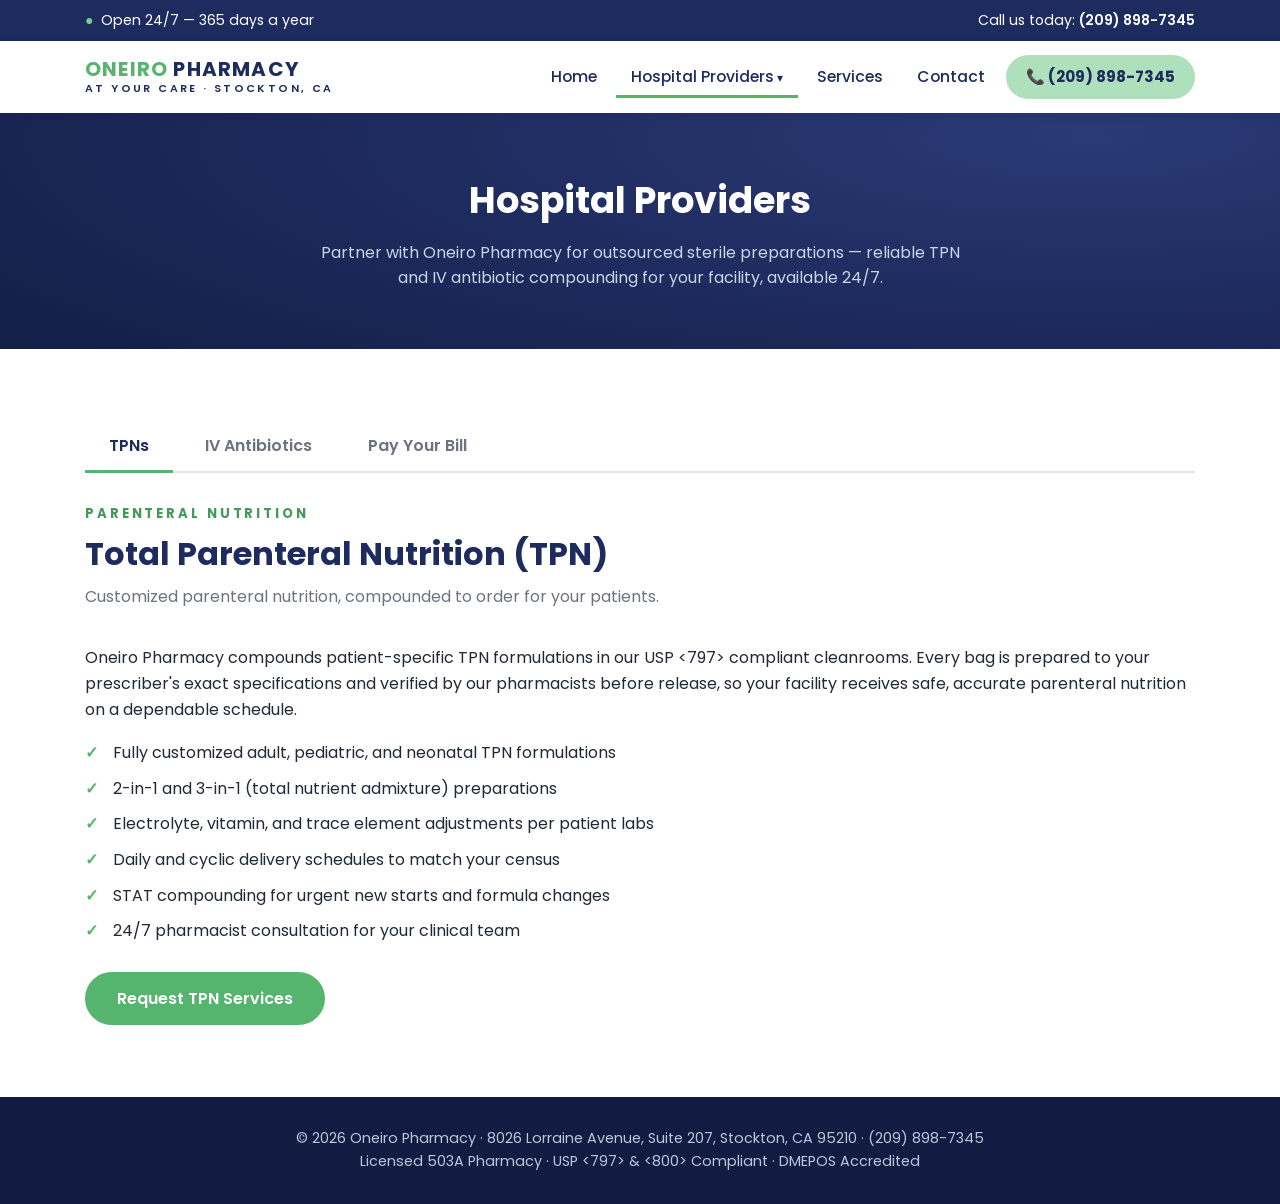
==== hospital-providers.html @ 0f1f922b "Match reference blue/green palette, add Pay Your Bill tab Co-Authored-By: Claude Fable 5 <noreply@an" ====
<!DOCTYPE html>
<html lang="en">
<head>
  <meta charset="UTF-8">
  <meta name="viewport" content="width=device-width, initial-scale=1.0">
  <title>Hospital Providers | Oneiro Pharmacy</title>
  <link rel="preconnect" href="https://fonts.googleapis.com">
  <link rel="preconnect" href="https://fonts.gstatic.com" crossorigin>
  <link href="https://fonts.googleapis.com/css2?family=Poppins:wght@400;500;600;700&display=swap" rel="stylesheet">
  <link rel="stylesheet" href="style.css">
</head>
<body>

  <div class="topbar">
    <div class="inner">
      <div><span class="dot">●</span>Open 24/7 — 365 days a year</div>
      <div>Call us today: <strong>(209) 898-7345</strong></div>
    </div>
  </div>

  <header>
    <div class="nav-wrap">
      <a class="logo" href="index.html">
        <span class="logo-name">ONEIRO <b>PHARMACY</b></span>
        <span class="logo-sub">At Your Care &middot; Stockton, CA</span>
      </a>
      <nav>
        <ul>
          <li><a href="index.html">Home</a></li>
          <li class="dropdown">
            <a href="hospital-providers.html" class="active">Hospital Providers</a>
            <div class="dropdown-menu">
              <a href="hospital-providers.html?tab=tpn">TPNs</a>
              <a href="hospital-providers.html?tab=iv-antibiotics">IV Antibiotics</a>
              <a href="hospital-providers.html?tab=pay">Pay Your Bill</a>
            </div>
          </li>
          <li><a href="index.html#services">Services</a></li>
          <li><a href="index.html#contact">Contact</a></li>
        </ul>
        <a class="phone-pill" href="tel:+12098987345">&#128222; (209) 898-7345</a>
      </nav>
    </div>
  </header>

  <div class="page-title">
    <h1>Hospital Providers</h1>
    <p>Partner with Oneiro Pharmacy for outsourced sterile preparations — reliable TPN and IV antibiotic compounding for your facility, available 24/7.</p>
  </div>

  <section>
    <div class="tabs" role="tablist">
      <button class="tab-btn active" id="tab-tpn" data-tab="tpn" role="tab">TPNs</button>
      <button class="tab-btn" id="tab-iv-antibiotics" data-tab="iv-antibiotics" role="tab">IV Antibiotics</button>
      <button class="tab-btn" id="tab-pay" data-tab="pay" role="tab">Pay Your Bill</button>
    </div>

    <div class="tab-panel active" id="panel-tpn" role="tabpanel">
      <p class="eyebrow">Parenteral Nutrition</p>
      <h2>Total Parenteral Nutrition (TPN)</h2>
      <p class="section-sub">Customized parenteral nutrition, compounded to order for your patients.</p>
      <p>Oneiro Pharmacy compounds patient-specific TPN formulations in our USP &lt;797&gt; compliant cleanrooms. Every bag is prepared to your prescriber's exact specifications and verified by our pharmacists before release, so your facility receives safe, accurate parenteral nutrition on a dependable schedule.</p>
      <ul>
        <li>Fully customized adult, pediatric, and neonatal TPN formulations</li>
        <li>2-in-1 and 3-in-1 (total nutrient admixture) preparations</li>
        <li>Electrolyte, vitamin, and trace element adjustments per patient labs</li>
        <li>Daily and cyclic delivery schedules to match your census</li>
        <li>STAT compounding for urgent new starts and formula changes</li>
        <li>24/7 pharmacist consultation for your clinical team</li>
      </ul>
      <a class="btn" href="index.html#contact">Request TPN Services</a>
    </div>

    <div class="tab-panel" id="panel-iv-antibiotics" role="tabpanel">
      <p class="eyebrow">Antimicrobial Therapy</p>
      <h2>IV Antibiotics</h2>
      <p class="section-sub">Ready-to-administer intravenous antibiotic therapy for your facility.</p>
      <p>Our sterile compounding team prepares intravenous antibiotic doses for hospitals, surgical centers, and acute care facilities. Preparations are compounded in compliant cleanrooms with strict beyond-use dating, labeling, and quality controls — reducing the burden on your in-house pharmacy while maintaining continuity of therapy.</p>
      <ul>
        <li>Broad range of IV antibiotic and antimicrobial preparations</li>
        <li>Patient-specific and batch-prepared doses (IV bags, syringes, elastomeric pumps)</li>
        <li>Extended-infusion and continuous-infusion preparations</li>
        <li>Strict USP &lt;797&gt; sterility, labeling, and beyond-use dating standards</li>
        <li>STAT turnaround for urgent starts and dose changes</li>
        <li>Reliable scheduled deliveries, 365 days a year</li>
      </ul>
      <a class="btn" href="index.html#contact">Request IV Antibiotic Services</a>
    </div>

    <div class="tab-panel" id="panel-pay" role="tabpanel">
      <p class="eyebrow">Billing</p>
      <h2>Pay Your Bill</h2>
      <p class="section-sub">Settle your facility's invoice online — quick and secure.</p>
      <div class="pay-grid">
        <form class="pay-form" id="pay-form">
          <label>
            Facility Name
            <input type="text" name="facility" placeholder="e.g., St. Joseph's Medical Center" required>
          </label>
          <label>
            Invoice Number
            <input type="text" name="invoice" placeholder="e.g., INV-2026-01234" required>
          </label>
          <label>
            Billing Email
            <input type="email" name="email" placeholder="ap@yourfacility.com" required>
          </label>
          <label>
            Amount (USD)
            <input type="number" name="amount" min="1" step="0.01" placeholder="0.00" required>
          </label>
          <button type="submit" class="btn pay-btn">Proceed to Secure Payment</button>
          <p class="pay-note">&#128274; Payments are processed on a secure, encrypted checkout page.</p>
        </form>
        <div class="card pay-aside">
          <h3>Other Ways to Pay</h3>
          <p><strong>By phone:</strong> Call us at (209) 898-7345 — our billing team can take payment over the phone, 24/7.</p>
          <p><strong>By mail:</strong> Send checks to Oneiro Pharmacy, 8026 Lorraine Avenue, Suite 207, Stockton, CA 95210.</p>
          <p><strong>Questions about an invoice?</strong> Email info@oneiromanagementgroup.com and we'll get back to you promptly.</p>
        </div>
      </div>
      <div class="pay-success" id="pay-success" hidden>
        <h3>&#9989; Payment request received</h3>
        <p id="pay-success-msg"></p>
        <p class="pay-note">This demo site is not yet connected to a payment processor. Once a Stripe or Square account is linked, this button will take you straight to their secure checkout.</p>
      </div>
    </div>
  </section>

  <footer>
    <p>&copy; 2026 Oneiro Pharmacy &middot; 8026 Lorraine Avenue, Suite 207, Stockton, CA 95210 &middot; (209) 898-7345</p>
    <p>Licensed 503A Pharmacy &middot; USP &lt;797&gt; &amp; &lt;800&gt; Compliant &middot; DMEPOS Accredited</p>
  </footer>

  <script>
    const buttons = document.querySelectorAll(".tab-btn");
    const panels = document.querySelectorAll(".tab-panel");

    function showTab(name) {
      buttons.forEach(b => b.classList.toggle("active", b.dataset.tab === name));
      panels.forEach(p => p.classList.toggle("active", p.id === "panel-" + name));
    }

    buttons.forEach(btn => btn.addEventListener("click", () => showTab(btn.dataset.tab)));

    // Open the tab requested via the nav dropdown (?tab=tpn / ?tab=iv-antibiotics / ?tab=pay)
    const requested = new URLSearchParams(location.search).get("tab");
    if (requested && document.getElementById("panel-" + requested)) showTab(requested);

    // Bill pay form — shows confirmation until a payment processor is connected
    const payForm = document.getElementById("pay-form");
    payForm.addEventListener("submit", e => {
      e.preventDefault();
      const data = new FormData(payForm);
      const amount = parseFloat(data.get("amount")).toLocaleString("en-US", { style: "currency", currency: "USD" });
      document.getElementById("pay-success-msg").textContent =
        `Thank you! We received a payment request of ${amount} for invoice ${data.get("invoice")} from ${data.get("facility")}. A confirmation will be sent to ${data.get("email")}.`;
      payForm.hidden = true;
      document.querySelector(".pay-aside").hidden = true;
      document.getElementById("pay-success").hidden = false;
    });
  </script>

</body>
</html>
---- style.css ----
/* Oneiro Pharmacy — simple site styles */
* {
  margin: 0;
  padding: 0;
  box-sizing: border-box;
}

:root {
  --navy: #1e2b5e;
  --navy-deep: #121c42;
  --green: #55b46d;
  --green-dark: #449a59;
  --green-pill: #aee0bb;
  --light: #eaf1f8;
  --ink: #1f2937;
  --gray: #6b7280;
  --bg: #ffffff;
  --white: #ffffff;
}

[hidden] {
  display: none !important;
}

body {
  font-family: "Poppins", "Segoe UI", -apple-system, BlinkMacSystemFont, Arial, sans-serif;
  color: var(--ink);
  background: var(--bg);
  line-height: 1.6;
}

/* ===== Top info bar ===== */
.topbar {
  background: var(--navy);
  color: var(--white);
  font-size: 0.88rem;
}

.topbar .inner {
  max-width: 1150px;
  margin: 0 auto;
  padding: 9px 20px;
  display: flex;
  justify-content: space-between;
  align-items: center;
  gap: 12px;
  flex-wrap: wrap;
}

.topbar .dot {
  color: #6fd08c;
  margin-right: 7px;
}

.topbar strong {
  font-weight: 600;
}

/* ===== Header / Nav ===== */
header {
  background: var(--white);
  position: sticky;
  top: 0;
  z-index: 100;
  box-shadow: 0 1px 8px rgba(19, 28, 63, 0.1);
}

.nav-wrap {
  max-width: 1150px;
  margin: 0 auto;
  padding: 14px 20px;
  display: flex;
  align-items: center;
  justify-content: space-between;
  gap: 18px;
}

.logo {
  text-decoration: none;
  line-height: 1.25;
}

.logo .logo-name {
  display: block;
  color: var(--green);
  font-weight: 700;
  font-size: 1.25rem;
  letter-spacing: 0.06em;
}

.logo .logo-name b {
  color: var(--navy);
  font-weight: 700;
}

.logo .logo-sub {
  display: block;
  color: var(--navy);
  font-size: 0.68rem;
  font-weight: 600;
  letter-spacing: 0.22em;
  text-transform: uppercase;
}

nav {
  display: flex;
  align-items: center;
  gap: 6px;
}

nav ul {
  list-style: none;
  display: flex;
  gap: 4px;
  align-items: center;
}

nav a {
  display: block;
  padding: 9px 15px;
  color: var(--navy);
  text-decoration: none;
  font-weight: 500;
  font-size: 0.98rem;
  border-radius: 6px;
}

nav ul a:hover {
  color: var(--green-dark);
}

nav ul a.active {
  color: var(--navy);
  box-shadow: inset 0 -3px 0 var(--green);
  border-radius: 0;
}

.phone-pill {
  background: var(--green-pill);
  color: var(--navy);
  font-weight: 700;
  padding: 10px 20px;
  border-radius: 999px;
  text-decoration: none;
  font-size: 0.95rem;
  white-space: nowrap;
}

.phone-pill:hover {
  background: #8fd2a0;
}

/* Dropdown */
.dropdown {
  position: relative;
}

.dropdown > a::after {
  content: " ▾";
  font-size: 0.75em;
}

.dropdown-menu {
  display: none;
  position: absolute;
  top: 100%;
  left: 0;
  background: var(--white);
  min-width: 200px;
  border: 1px solid #e5e7eb;
  border-radius: 8px;
  box-shadow: 0 8px 20px rgba(0, 0, 0, 0.12);
  padding: 6px;
  flex-direction: column;
  gap: 2px;
}

.dropdown:hover .dropdown-menu,
.dropdown:focus-within .dropdown-menu {
  display: flex;
}

.dropdown-menu a {
  padding: 10px 14px;
  border-radius: 6px;
  font-weight: 400;
}

.dropdown-menu a:hover {
  background: var(--light);
}

/* ===== Hero ===== */
.hero {
  background: radial-gradient(120% 160% at 85% 10%, #2a3a75 0%, var(--navy) 45%, var(--navy-deep) 100%);
  color: var(--white);
  padding: 76px 20px 84px;
}

.hero .inner {
  max-width: 1150px;
  margin: 0 auto;
  display: grid;
  grid-template-columns: 1.25fr 1fr;
  gap: 60px;
  align-items: center;
}

.badge {
  display: inline-block;
  border: 1.5px solid rgba(255, 255, 255, 0.45);
  background: rgba(255, 255, 255, 0.07);
  color: #cde9d6;
  font-size: 0.78rem;
  font-weight: 600;
  letter-spacing: 0.18em;
  text-transform: uppercase;
  padding: 8px 20px;
  border-radius: 999px;
  margin-bottom: 26px;
}

.hero h1 {
  font-size: 3rem;
  line-height: 1.15;
  font-weight: 700;
  margin-bottom: 22px;
}

.hero h1 .accent {
  color: var(--green);
}

.hero .lead {
  font-size: 1.08rem;
  color: #d4ddef;
  margin-bottom: 32px;
  max-width: 560px;
}

.hero-cta {
  display: flex;
  gap: 14px;
  flex-wrap: wrap;
  margin-bottom: 38px;
}

.btn {
  display: inline-block;
  background: var(--green);
  color: var(--white);
  padding: 14px 32px;
  border-radius: 999px;
  text-decoration: none;
  font-weight: 600;
}

.btn:hover {
  background: var(--green-dark);
}

.btn.outline {
  background: transparent;
  color: var(--white);
  border: 1.5px solid rgba(255, 255, 255, 0.7);
}

.btn.outline:hover {
  background: rgba(255, 255, 255, 0.12);
}

.checks {
  display: flex;
  flex-wrap: wrap;
  gap: 12px 34px;
  list-style: none;
}

.checks li {
  font-weight: 600;
  font-size: 0.95rem;
  color: #e8eef9;
}

.checks li::before {
  content: "✓";
  color: var(--green);
  font-weight: 700;
  margin-right: 9px;
}

/* Hero logo card */
.hero-card {
  background: var(--white);
  border-radius: 18px;
  padding: 56px 36px;
  transform: rotate(-2deg);
  box-shadow: 0 24px 60px rgba(0, 0, 0, 0.35);
  text-align: center;
}

.oval {
  border: 9px solid var(--navy);
  border-radius: 50%;
  padding: 38px 26px;
  display: inline-block;
}

.oval .arc-top {
  color: var(--navy);
  font-size: 0.7rem;
  font-weight: 700;
  letter-spacing: 0.3em;
  text-transform: uppercase;
  margin-bottom: 8px;
}

.oval .oval-name {
  color: var(--green);
  font-weight: 700;
  font-size: 1.5rem;
  letter-spacing: 0.04em;
  line-height: 1.2;
}

.oval .oval-name b {
  display: block;
  color: var(--navy);
}

.oval .arc-bottom {
  color: var(--navy);
  font-size: 0.7rem;
  font-weight: 700;
  letter-spacing: 0.3em;
  text-transform: uppercase;
  margin-top: 8px;
}

/* ===== Sections ===== */
section {
  max-width: 1150px;
  margin: 0 auto;
  padding: 72px 20px;
}

.eyebrow {
  color: var(--green-dark);
  font-size: 0.82rem;
  font-weight: 700;
  letter-spacing: 0.22em;
  text-transform: uppercase;
  margin-bottom: 10px;
}

section h2 {
  color: var(--navy);
  font-size: 2rem;
  line-height: 1.25;
  margin-bottom: 10px;
}

.section-sub {
  color: var(--gray);
  margin-bottom: 36px;
  max-width: 640px;
}

.centered {
  text-align: center;
}

.centered .section-sub {
  margin-left: auto;
  margin-right: auto;
}

.cards {
  display: grid;
  grid-template-columns: repeat(auto-fit, minmax(260px, 1fr));
  gap: 22px;
  text-align: left;
}

.card {
  background: var(--white);
  border: 1px solid #e3e8f0;
  border-radius: 14px;
  padding: 30px 28px;
  box-shadow: 0 2px 10px rgba(19, 28, 63, 0.05);
}

.card h3 {
  color: var(--navy);
  margin-bottom: 8px;
  font-size: 1.08rem;
}

.card .icon {
  width: 44px;
  height: 44px;
  border-radius: 10px;
  background: #e5f4ea;
  color: var(--green-dark);
  display: flex;
  align-items: center;
  justify-content: center;
  font-size: 1.25rem;
  margin-bottom: 16px;
}

.card p {
  color: var(--gray);
  font-size: 0.94rem;
}

/* Alternating section background */
.band {
  background: #f4f7fb;
}

.band-inner {
  max-width: 1150px;
  margin: 0 auto;
  padding: 72px 20px;
}

.band-inner h2 {
  color: var(--navy);
  font-size: 2rem;
  margin-bottom: 10px;
}

/* ===== Provider page tabs ===== */
.tabs {
  display: flex;
  gap: 8px;
  margin-bottom: 30px;
  border-bottom: 2px solid #e5e7eb;
}

.tab-btn {
  background: none;
  border: none;
  padding: 12px 24px;
  font-size: 1rem;
  font-family: inherit;
  font-weight: 600;
  color: var(--gray);
  cursor: pointer;
  border-bottom: 3px solid transparent;
  margin-bottom: -2px;
}

.tab-btn:hover {
  color: var(--green-dark);
}

.tab-btn.active {
  color: var(--navy);
  border-bottom-color: var(--green);
}

.tab-panel {
  display: none;
}

.tab-panel.active {
  display: block;
}

.tab-panel h2 {
  margin-top: 4px;
}

.tab-panel ul {
  margin: 18px 0 28px;
  list-style: none;
}

.tab-panel li {
  margin-bottom: 10px;
  padding-left: 28px;
  position: relative;
}

.tab-panel li::before {
  content: "✓";
  color: var(--green);
  font-weight: 700;
  position: absolute;
  left: 0;
}

/* Bill pay */
.pay-grid {
  display: grid;
  grid-template-columns: 1.2fr 1fr;
  gap: 34px;
  align-items: start;
  margin-top: 8px;
}

.pay-form {
  background: var(--white);
  border: 1px solid #e3e8f0;
  border-radius: 14px;
  padding: 32px;
  box-shadow: 0 2px 10px rgba(19, 28, 63, 0.05);
  display: flex;
  flex-direction: column;
  gap: 18px;
}

.pay-form label {
  display: flex;
  flex-direction: column;
  gap: 6px;
  font-weight: 600;
  font-size: 0.92rem;
  color: var(--navy);
}

.pay-form input {
  font-family: inherit;
  font-size: 1rem;
  padding: 12px 14px;
  border: 1.5px solid #d4dbe7;
  border-radius: 8px;
  color: var(--ink);
}

.pay-form input:focus {
  outline: none;
  border-color: var(--green);
  box-shadow: 0 0 0 3px rgba(85, 180, 109, 0.2);
}

.pay-btn {
  border: none;
  cursor: pointer;
  font-family: inherit;
  font-size: 1rem;
  margin-top: 4px;
}

.pay-note {
  color: var(--gray);
  font-size: 0.85rem;
}

.pay-aside h3 {
  color: var(--navy);
  margin-bottom: 12px;
}

.pay-aside p {
  margin-bottom: 12px;
}

.pay-success {
  background: #eef8f1;
  border: 1.5px solid var(--green);
  border-radius: 14px;
  padding: 32px;
  max-width: 640px;
}

.pay-success h3 {
  color: var(--navy);
  margin-bottom: 10px;
}

.pay-success p {
  margin-bottom: 10px;
}

@media (max-width: 860px) {
  .pay-grid {
    grid-template-columns: 1fr;
  }
}

.page-title {
  background: radial-gradient(120% 160% at 85% 10%, #2a3a75 0%, var(--navy) 45%, var(--navy-deep) 100%);
  padding: 58px 20px;
  text-align: center;
}

.page-title h1 {
  color: var(--white);
  font-size: 2.3rem;
}

.page-title p {
  color: #c8d4e8;
  max-width: 640px;
  margin: 10px auto 0;
}

/* ===== Contact / Footer ===== */
.contact-grid {
  display: grid;
  grid-template-columns: repeat(auto-fit, minmax(240px, 1fr));
  gap: 22px;
}

footer {
  background: var(--navy-deep);
  color: #b9c5dc;
  text-align: center;
  padding: 30px 20px;
  font-size: 0.9rem;
}

footer a {
  color: var(--white);
}

@media (max-width: 860px) {
  .hero .inner {
    grid-template-columns: 1fr;
    gap: 44px;
  }

  .hero h1 {
    font-size: 2.1rem;
  }

  .hero-card {
    max-width: 380px;
    margin: 0 auto;
  }
}

@media (max-width: 760px) {
  .nav-wrap {
    flex-direction: column;
    gap: 10px;
  }

  .topbar .inner {
    justify-content: center;
  }
}
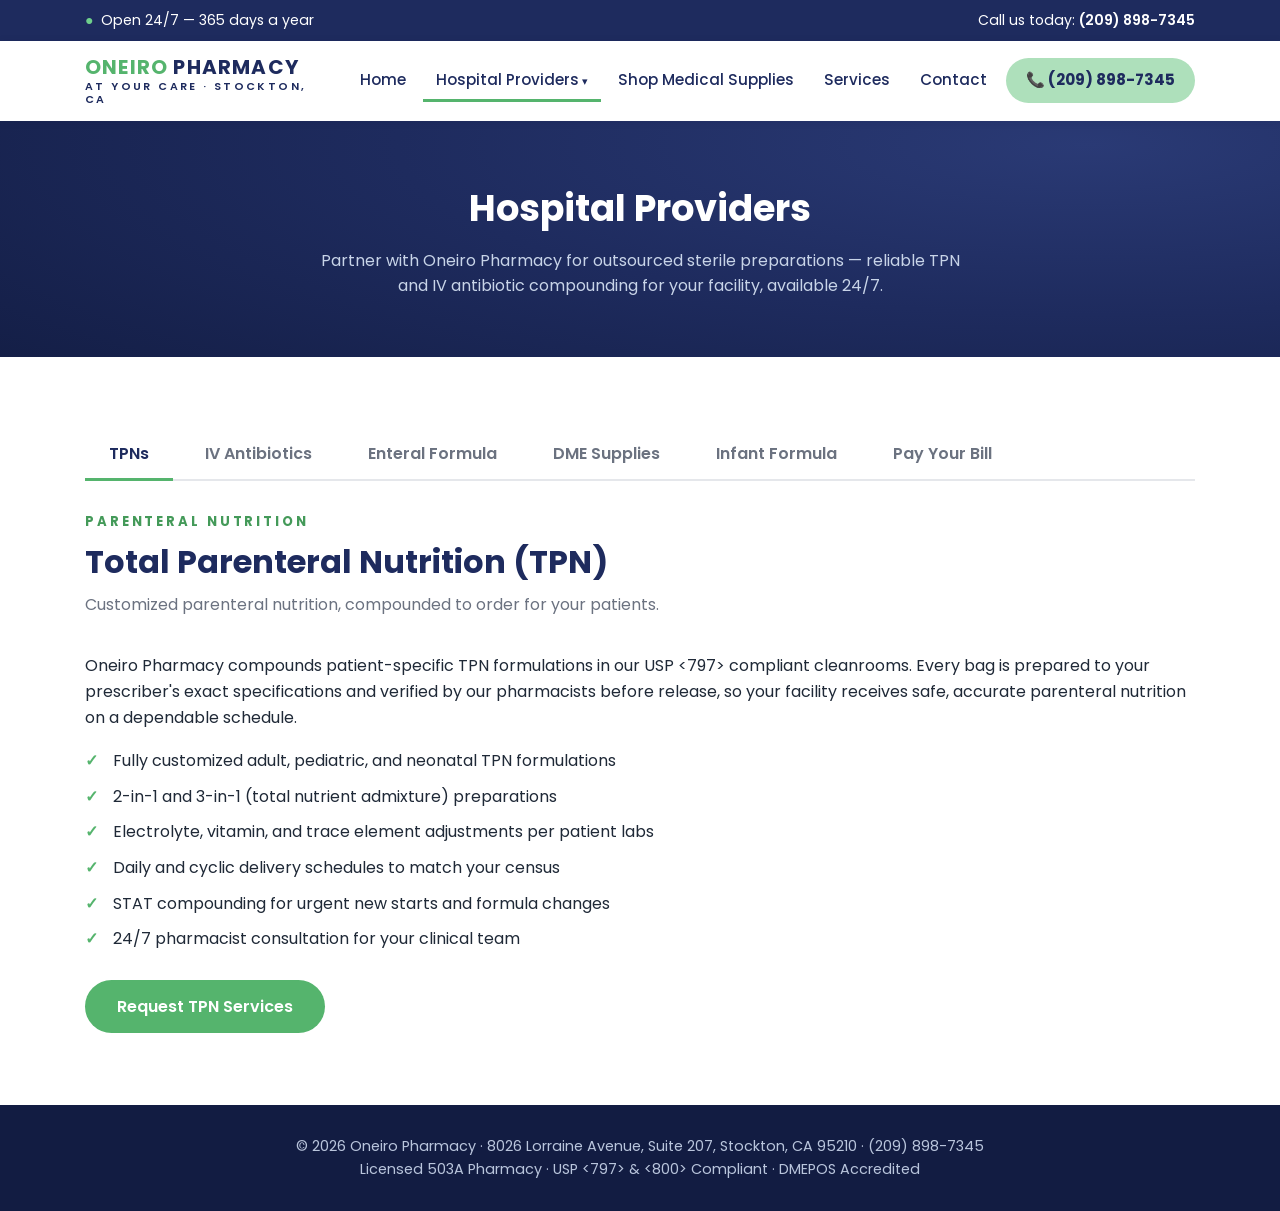
==== commit 741c7d39: "Add Enteral Formula, DME Supplies, and Infant Formula tabs to Hospital Providers Co-Authored-By: Cla" ====
--- a/hospital-providers.html
+++ b/hospital-providers.html
@@ -32,9 +32,13 @@
             <div class="dropdown-menu">
               <a href="hospital-providers.html?tab=tpn">TPNs</a>
               <a href="hospital-providers.html?tab=iv-antibiotics">IV Antibiotics</a>
+              <a href="hospital-providers.html?tab=enteral-formula">Enteral Formula</a>
+              <a href="hospital-providers.html?tab=dme-supplies">DME Supplies</a>
+              <a href="hospital-providers.html?tab=infant-formula">Infant Formula</a>
               <a href="hospital-providers.html?tab=pay">Pay Your Bill</a>
             </div>
           </li>
+          <li><a href="shop.html">Shop Medical Supplies</a></li>
           <li><a href="index.html#services">Services</a></li>
           <li><a href="index.html#contact">Contact</a></li>
         </ul>
@@ -52,6 +56,9 @@
     <div class="tabs" role="tablist">
       <button class="tab-btn active" id="tab-tpn" data-tab="tpn" role="tab">TPNs</button>
       <button class="tab-btn" id="tab-iv-antibiotics" data-tab="iv-antibiotics" role="tab">IV Antibiotics</button>
+      <button class="tab-btn" id="tab-enteral-formula" data-tab="enteral-formula" role="tab">Enteral Formula</button>
+      <button class="tab-btn" id="tab-dme-supplies" data-tab="dme-supplies" role="tab">DME Supplies</button>
+      <button class="tab-btn" id="tab-infant-formula" data-tab="infant-formula" role="tab">Infant Formula</button>
       <button class="tab-btn" id="tab-pay" data-tab="pay" role="tab">Pay Your Bill</button>
     </div>
 
@@ -85,6 +92,55 @@
         <li>Reliable scheduled deliveries, 365 days a year</li>
       </ul>
       <a class="btn" href="index.html#contact">Request IV Antibiotic Services</a>
+    </div>
+
+    <div class="tab-panel" id="panel-enteral-formula" role="tabpanel">
+      <p class="eyebrow">Nutrition Support</p>
+      <h2>Enteral Formula</h2>
+      <p class="section-sub">Enteral nutrition formulas and feeding supplies for your patients.</p>
+      <p>Oneiro Pharmacy supplies enteral nutrients and feeding equipment for hospitals, long-term care communities, and home care patients. From standard polymeric formulas to specialty and disease-specific options, we keep your patients' nutrition therapy on schedule with reliable delivery and clinical support.</p>
+      <ul>
+        <li>Standard, high-protein, and calorie-dense formulas</li>
+        <li>Specialty and disease-specific formulas (renal, diabetic, pulmonary)</li>
+        <li>Peptide-based and elemental formulas for malabsorption</li>
+        <li>Feeding pumps, bags, sets, and extension supplies</li>
+        <li>Adult and pediatric options with dietitian-friendly substitution guidance</li>
+        <li>Scheduled deliveries matched to your census and par levels</li>
+      </ul>
+      <a class="btn" href="index.html#contact">Request Enteral Formula</a>
+    </div>
+
+    <div class="tab-panel" id="panel-dme-supplies" role="tabpanel">
+      <p class="eyebrow">Durable Medical Equipment</p>
+      <h2>DME Supplies</h2>
+      <p class="section-sub">Accredited DMEPOS supplier for facilities and discharge planning.</p>
+      <p>As an accredited DMEPOS supplier, Oneiro Pharmacy provides durable medical equipment and supplies to support your facility and simplify patient discharges. One call covers equipment, delivery, and setup — so your patients go home with everything they need.</p>
+      <ul>
+        <li>Hospital beds (electric and manual)</li>
+        <li>Wheelchairs, walkers, canes, and crutches</li>
+        <li>Commodes, urinals, and bathroom safety equipment</li>
+        <li>Infusion pumps, suction pumps, and nebulizer equipment</li>
+        <li>Surgical dressings, blood glucose monitors, and diabetic shoes</li>
+        <li>Enteral and parenteral equipment and supplies</li>
+      </ul>
+      <a class="btn" href="shop.html">Browse Medical Supplies</a>
+      <a class="btn outline-dark" href="index.html#contact" style="margin-left:10px;">Request DME Services</a>
+    </div>
+
+    <div class="tab-panel" id="panel-infant-formula" role="tabpanel">
+      <p class="eyebrow">Pediatric Nutrition</p>
+      <h2>Infant Formula</h2>
+      <p class="section-sub">Infant and pediatric formulas for hospitals, clinics, and families.</p>
+      <p>We supply infant formulas for newborn nurseries, NICUs, pediatric units, and discharge programs — including standard, specialty, and hypoallergenic options. Our pharmacists work with your clinical team to keep the right formula in stock and on time.</p>
+      <ul>
+        <li>Standard milk-based and soy-based infant formulas</li>
+        <li>Hypoallergenic and extensively hydrolyzed formulas</li>
+        <li>Amino acid-based formulas for severe allergies</li>
+        <li>Preterm and high-calorie formulas for NICU patients</li>
+        <li>Metabolic and specialty formulas by prescription</li>
+        <li>Reliable supply for facilities and take-home programs</li>
+      </ul>
+      <a class="btn" href="index.html#contact">Request Infant Formula</a>
     </div>
 
     <div class="tab-panel" id="panel-pay" role="tabpanel">
@@ -147,11 +203,26 @@
     const requested = new URLSearchParams(location.search).get("tab");
     if (requested && document.getElementById("panel-" + requested)) showTab(requested);
 
-    // Bill pay form — shows confirmation until a payment processor is connected
+    // Bill pay form.
+    // To enable live payments: paste your Stripe Payment Link (https://buy.stripe.com/...)
+    // between the quotes below. Create one in Stripe Dashboard -> Payment Links ->
+    // "Customers choose what to pay". Until then, the form shows a demo confirmation.
+    const STRIPE_PAYMENT_LINK = "";
+
     const payForm = document.getElementById("pay-form");
     payForm.addEventListener("submit", e => {
       e.preventDefault();
       const data = new FormData(payForm);
+
+      if (STRIPE_PAYMENT_LINK) {
+        const url = new URL(STRIPE_PAYMENT_LINK);
+        url.searchParams.set("prefilled_email", data.get("email"));
+        url.searchParams.set("client_reference_id",
+          String(data.get("invoice")).replace(/[^a-zA-Z0-9_-]/g, "-").slice(0, 200));
+        window.location.href = url.toString();
+        return;
+      }
+
       const amount = parseFloat(data.get("amount")).toLocaleString("en-US", { style: "currency", currency: "USD" });
       document.getElementById("pay-success-msg").textContent =
         `Thank you! We received a payment request of ${amount} for invoice ${data.get("invoice")} from ${data.get("facility")}. A confirmation will be sent to ${data.get("email")}.`;
--- a/style.css
+++ b/style.css
@@ -117,12 +117,13 @@
 
 nav a {
   display: block;
-  padding: 9px 15px;
+  padding: 9px 13px;
   color: var(--navy);
   text-decoration: none;
   font-weight: 500;
-  font-size: 0.98rem;
+  font-size: 0.95rem;
   border-radius: 6px;
+  white-space: nowrap;
 }
 
 nav ul a:hover {
@@ -434,6 +435,7 @@
 /* ===== Provider page tabs ===== */
 .tabs {
   display: flex;
+  flex-wrap: wrap;
   gap: 8px;
   margin-bottom: 30px;
   border-bottom: 2px solid #e5e7eb;
@@ -492,6 +494,86 @@
   left: 0;
 }
 
+/* Shop medical supplies */
+.shop-grid {
+  display: grid;
+  grid-template-columns: repeat(auto-fill, minmax(210px, 1fr));
+  gap: 30px 24px;
+}
+
+.shop-card h3 {
+  color: var(--navy);
+  font-size: 1.02rem;
+  margin: 14px 0 4px;
+}
+
+.shop-card .arrow {
+  color: var(--green-dark);
+  transition: transform 0.15s ease;
+  display: inline-block;
+}
+
+.shop-card:hover .arrow {
+  transform: translateX(4px);
+}
+
+.shop-card p {
+  color: var(--gray);
+  font-size: 0.86rem;
+  line-height: 1.5;
+}
+
+.shop-img {
+  border-radius: 14px;
+  aspect-ratio: 4 / 3;
+  display: flex;
+  align-items: center;
+  justify-content: center;
+  border: 1px solid #e3e8f0;
+}
+
+.shop-img svg {
+  width: 58%;
+  height: 58%;
+}
+
+.tint-blue {
+  background: var(--light);
+}
+
+.tint-green {
+  background: #e5f4ea;
+}
+
+.shop-cta {
+  margin-top: 64px;
+  background: var(--light);
+  border-radius: 16px;
+  padding: 44px 30px;
+  text-align: center;
+}
+
+.shop-cta h2 {
+  margin-bottom: 8px;
+}
+
+.shop-cta p {
+  color: var(--gray);
+  max-width: 560px;
+  margin: 0 auto 24px;
+}
+
+.btn.outline-dark {
+  background: transparent;
+  color: var(--navy);
+  border: 1.5px solid var(--navy);
+  margin-left: 10px;
+}
+
+.btn.outline-dark:hover {
+  background: rgba(30, 43, 94, 0.08);
+}
+
 /* Bill pay */
 .pay-grid {
   display: grid;
@@ -633,11 +715,22 @@
   }
 }
 
-@media (max-width: 760px) {
+@media (max-width: 1100px) {
   .nav-wrap {
     flex-direction: column;
     gap: 10px;
   }
+}
+
+@media (max-width: 760px) {
+  nav {
+    flex-direction: column;
+  }
+
+  nav ul {
+    flex-wrap: wrap;
+    justify-content: center;
+  }
 
   .topbar .inner {
     justify-content: center;
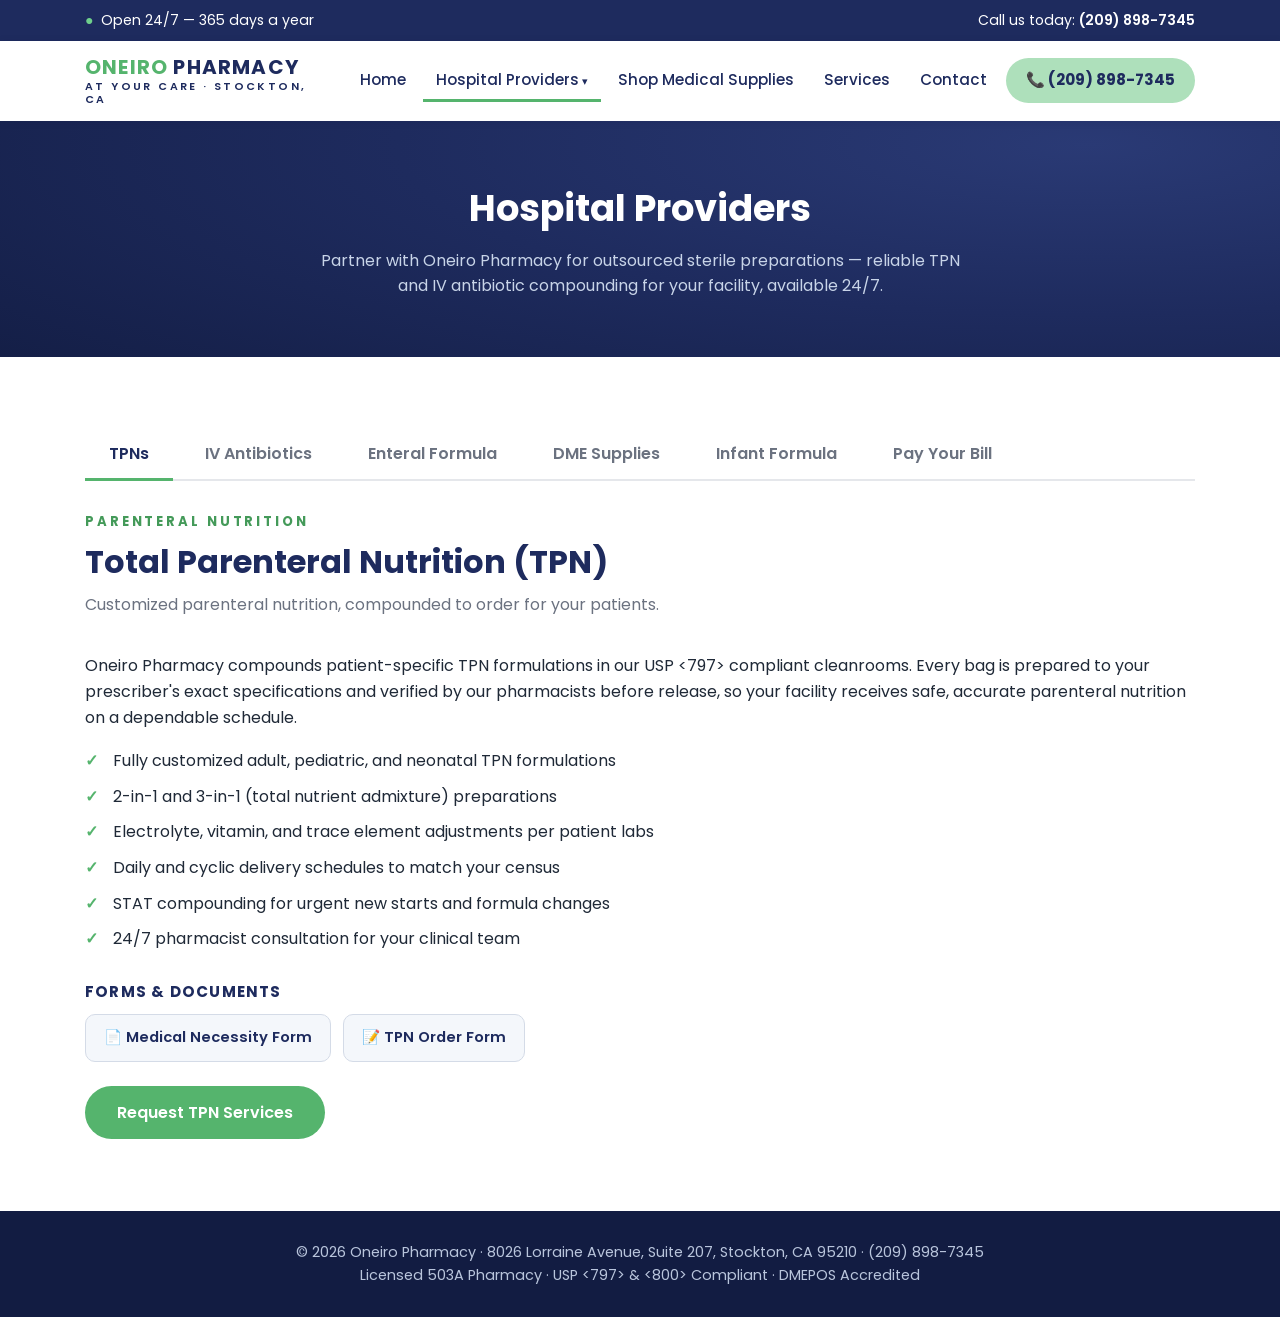
==== commit 014ad088: "Add placeholder medical necessity and order forms for all categories, TPN, and IV antibiotics Co-Aut" ====
--- a/hospital-providers.html
+++ b/hospital-providers.html
@@ -75,6 +75,11 @@
         <li>STAT compounding for urgent new starts and formula changes</li>
         <li>24/7 pharmacist consultation for your clinical team</li>
       </ul>
+      <h3 class="guide-h">Forms &amp; documents</h3>
+      <div class="form-links">
+        <a class="form-link" href="forms/tpn-medical-necessity.pdf" target="_blank">&#128196; Medical Necessity Form</a>
+        <a class="form-link" href="forms/tpn-order-form.pdf" target="_blank">&#128221; TPN Order Form</a>
+      </div>
       <a class="btn" href="index.html#contact">Request TPN Services</a>
     </div>
 
@@ -91,6 +96,11 @@
         <li>STAT turnaround for urgent starts and dose changes</li>
         <li>Reliable scheduled deliveries, 365 days a year</li>
       </ul>
+      <h3 class="guide-h">Forms &amp; documents</h3>
+      <div class="form-links">
+        <a class="form-link" href="forms/iv-antibiotics-medical-necessity.pdf" target="_blank">&#128196; Medical Necessity Form</a>
+        <a class="form-link" href="forms/iv-antibiotics-order-form.pdf" target="_blank">&#128221; IV Antibiotic Order Form</a>
+      </div>
       <a class="btn" href="index.html#contact">Request IV Antibiotic Services</a>
     </div>
 
--- a/style.css
+++ b/style.css
@@ -432,6 +432,303 @@
   margin-bottom: 10px;
 }
 
+/* ===== Brochure band ===== */
+.brochure-band {
+  background: radial-gradient(120% 160% at 85% 10%, #2a3a75 0%, var(--navy) 45%, var(--navy-deep) 100%);
+  color: var(--white);
+}
+
+.brochure-inner {
+  max-width: 1150px;
+  margin: 0 auto;
+  padding: 72px 20px;
+  display: grid;
+  grid-template-columns: 1.15fr 1fr;
+  gap: 56px;
+  align-items: center;
+}
+
+.eyebrow.light {
+  color: #8fd2a0;
+}
+
+.brochure-band h2 {
+  color: var(--white);
+  font-size: 2rem;
+  line-height: 1.25;
+  margin-bottom: 14px;
+}
+
+.brochure-lead {
+  color: #d4ddef;
+  margin-bottom: 28px;
+  max-width: 520px;
+}
+
+.brochure-cta {
+  display: flex;
+  gap: 14px;
+  flex-wrap: wrap;
+  margin-bottom: 18px;
+}
+
+.brochure-link {
+  color: #8fd2a0;
+  font-weight: 600;
+  font-size: 0.95rem;
+  text-decoration: none;
+}
+
+.brochure-link:hover {
+  color: var(--white);
+}
+
+.brochure-features {
+  display: grid;
+  gap: 14px;
+}
+
+.feature {
+  background: rgba(255, 255, 255, 0.06);
+  border: 1px solid rgba(255, 255, 255, 0.14);
+  border-radius: 12px;
+  padding: 16px 20px;
+  display: flex;
+  align-items: center;
+  gap: 16px;
+}
+
+.feature .f-icon {
+  width: 40px;
+  height: 40px;
+  flex: none;
+  border-radius: 10px;
+  background: rgba(85, 180, 109, 0.22);
+  color: #8fd2a0;
+  display: flex;
+  align-items: center;
+  justify-content: center;
+  font-size: 1.1rem;
+}
+
+.feature strong {
+  display: block;
+  font-size: 0.98rem;
+}
+
+.feature small {
+  color: #c3cde2;
+  font-size: 0.83rem;
+  line-height: 1.45;
+}
+
+@media (max-width: 860px) {
+  .brochure-inner {
+    grid-template-columns: 1fr;
+    gap: 40px;
+  }
+}
+
+/* ===== Category guide modal ===== */
+.shop-card {
+  cursor: pointer;
+}
+
+.shop-card:focus-visible {
+  outline: 3px solid var(--green);
+  outline-offset: 4px;
+  border-radius: 14px;
+}
+
+.modal-overlay {
+  position: fixed;
+  inset: 0;
+  background: rgba(18, 28, 66, 0.65);
+  z-index: 200;
+  display: flex;
+  align-items: flex-start;
+  justify-content: center;
+  padding: 40px 16px;
+  overflow-y: auto;
+}
+
+.modal {
+  background: var(--white);
+  border-radius: 18px;
+  max-width: 640px;
+  width: 100%;
+  padding: 40px 38px;
+  position: relative;
+  box-shadow: 0 30px 80px rgba(0, 0, 0, 0.35);
+}
+
+.modal-close {
+  position: absolute;
+  top: 14px;
+  right: 16px;
+  background: var(--light);
+  border: none;
+  width: 38px;
+  height: 38px;
+  border-radius: 50%;
+  font-size: 1.4rem;
+  line-height: 1;
+  color: var(--navy);
+  cursor: pointer;
+}
+
+.modal-close:hover {
+  background: #d8e4f2;
+}
+
+.modal h2 {
+  color: var(--navy);
+  font-size: 1.6rem;
+  margin-bottom: 10px;
+}
+
+.guide-desc {
+  color: var(--gray);
+  margin-bottom: 22px;
+}
+
+.guide-h {
+  color: var(--navy);
+  font-size: 0.95rem;
+  text-transform: uppercase;
+  letter-spacing: 0.08em;
+  margin: 20px 0 10px;
+}
+
+.guide-list {
+  list-style: none;
+}
+
+.guide-list li {
+  padding-left: 26px;
+  position: relative;
+  margin-bottom: 8px;
+  font-size: 0.95rem;
+}
+
+.guide-list li::before {
+  content: "✓";
+  color: var(--green);
+  font-weight: 700;
+  position: absolute;
+  left: 0;
+}
+
+.code-table {
+  display: grid;
+  gap: 8px;
+}
+
+.code-row {
+  display: flex;
+  align-items: center;
+  gap: 12px;
+  background: #f4f7fb;
+  border: 1px solid #e3e8f0;
+  border-radius: 8px;
+  padding: 9px 12px;
+  font-size: 0.92rem;
+}
+
+.code-chip {
+  background: var(--navy);
+  color: var(--white);
+  font-weight: 700;
+  font-size: 0.78rem;
+  letter-spacing: 0.05em;
+  border-radius: 6px;
+  padding: 4px 10px;
+  flex: none;
+  min-width: 58px;
+  text-align: center;
+}
+
+.form-links {
+  display: flex;
+  gap: 12px;
+  flex-wrap: wrap;
+  margin-bottom: 6px;
+}
+
+.form-link {
+  display: inline-flex;
+  align-items: center;
+  gap: 8px;
+  background: #f4f7fb;
+  border: 1.5px solid #d4dbe7;
+  border-radius: 10px;
+  padding: 11px 18px;
+  color: var(--navy);
+  font-weight: 600;
+  font-size: 0.92rem;
+  text-decoration: none;
+}
+
+.form-link:hover {
+  border-color: var(--green);
+  background: #eef8f1;
+}
+
+.tab-panel .form-links {
+  margin: 4px 0 24px;
+}
+
+.tab-panel .guide-h {
+  margin-top: 26px;
+}
+
+.guide-note {
+  background: #eef8f1;
+  border-left: 4px solid var(--green);
+  border-radius: 8px;
+  padding: 14px 16px;
+  font-size: 0.88rem;
+  color: #3d5148;
+  margin: 22px 0;
+}
+
+.guide-actions {
+  display: flex;
+  gap: 12px;
+  flex-wrap: wrap;
+}
+
+@media (max-width: 560px) {
+  .modal {
+    padding: 32px 22px;
+  }
+}
+
+/* ===== Document viewer ===== */
+.doc-viewer {
+  max-width: 880px;
+}
+
+.doc-page {
+  margin-bottom: 28px;
+}
+
+.doc-page img {
+  width: 100%;
+  display: block;
+  border-radius: 12px;
+  border: 1px solid #e3e8f0;
+  box-shadow: 0 8px 28px rgba(19, 28, 63, 0.12);
+}
+
+.doc-actions {
+  display: flex;
+  gap: 14px;
+  flex-wrap: wrap;
+  justify-content: center;
+  margin-top: 36px;
+}
+
 /* ===== Provider page tabs ===== */
 .tabs {
   display: flex;
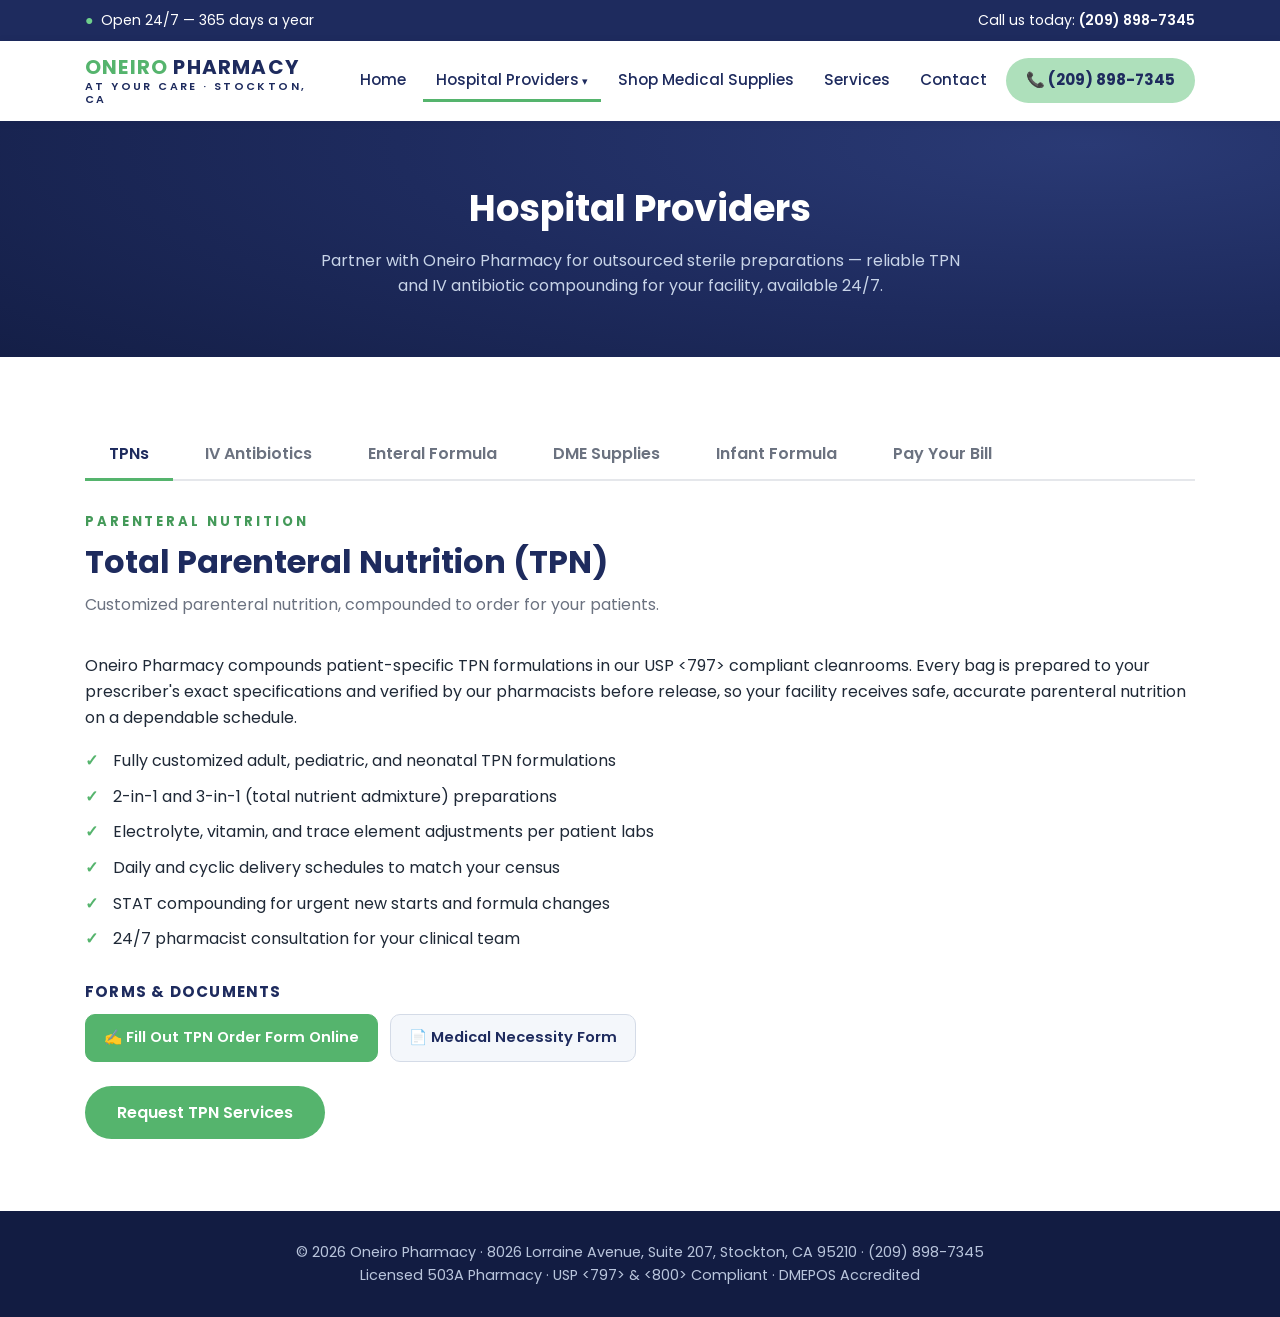
==== commit 6b1b4eda: "Add interactive TPN order form app to TPN tab Co-Authored-By: Claude Fable 5 <noreply@anthropic.com>" ====
--- a/hospital-providers.html
+++ b/hospital-providers.html
@@ -77,8 +77,8 @@
       </ul>
       <h3 class="guide-h">Forms &amp; documents</h3>
       <div class="form-links">
+        <a class="form-link highlight" href="tpn-form/">&#9997; Fill Out TPN Order Form Online</a>
         <a class="form-link" href="forms/tpn-medical-necessity.pdf" target="_blank">&#128196; Medical Necessity Form</a>
-        <a class="form-link" href="forms/tpn-order-form.pdf" target="_blank">&#128221; TPN Order Form</a>
       </div>
       <a class="btn" href="index.html#contact">Request TPN Services</a>
     </div>
--- a/style.css
+++ b/style.css
@@ -674,6 +674,17 @@
   background: #eef8f1;
 }
 
+.form-link.highlight {
+  background: var(--green);
+  border-color: var(--green);
+  color: var(--white);
+}
+
+.form-link.highlight:hover {
+  background: var(--green-dark);
+  border-color: var(--green-dark);
+}
+
 .tab-panel .form-links {
   margin: 4px 0 24px;
 }
@@ -984,6 +995,31 @@
   gap: 22px;
 }
 
+/* Map */
+.map-wrap {
+  margin-top: 34px;
+}
+
+.map-wrap iframe {
+  width: 100%;
+  height: 400px;
+  border: 1px solid #e3e8f0;
+  border-radius: 16px;
+  display: block;
+  box-shadow: 0 8px 28px rgba(19, 28, 63, 0.1);
+}
+
+.map-actions {
+  margin-top: 18px;
+  text-align: center;
+}
+
+@media (max-width: 700px) {
+  .map-wrap iframe {
+    height: 300px;
+  }
+}
+
 footer {
   background: var(--navy-deep);
   color: #b9c5dc;
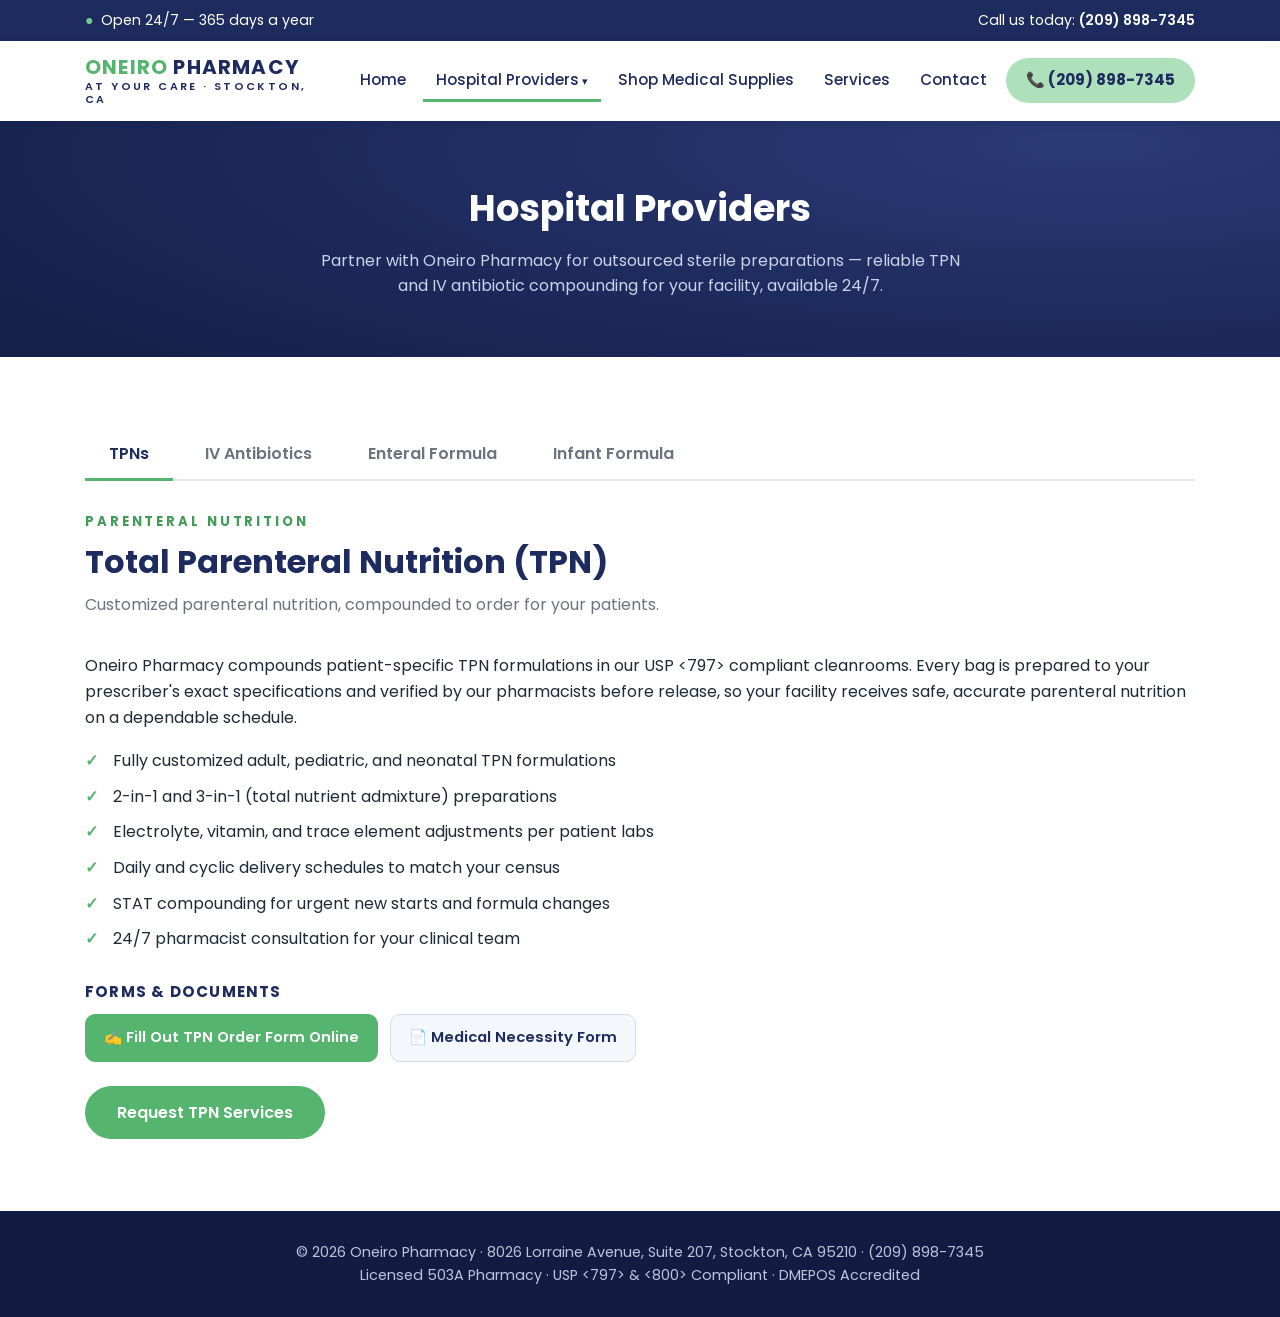
==== commit c12791c4: "Remove Pay Your Bill tab for now Co-Authored-By: Claude Fable 5 <noreply@anthropic.com>" ====
--- a/hospital-providers.html
+++ b/hospital-providers.html
@@ -33,9 +33,7 @@
               <a href="hospital-providers.html?tab=tpn">TPNs</a>
               <a href="hospital-providers.html?tab=iv-antibiotics">IV Antibiotics</a>
               <a href="hospital-providers.html?tab=enteral-formula">Enteral Formula</a>
-              <a href="hospital-providers.html?tab=dme-supplies">DME Supplies</a>
               <a href="hospital-providers.html?tab=infant-formula">Infant Formula</a>
-              <a href="hospital-providers.html?tab=pay">Pay Your Bill</a>
             </div>
           </li>
           <li><a href="shop.html">Shop Medical Supplies</a></li>
@@ -57,9 +55,7 @@
       <button class="tab-btn active" id="tab-tpn" data-tab="tpn" role="tab">TPNs</button>
       <button class="tab-btn" id="tab-iv-antibiotics" data-tab="iv-antibiotics" role="tab">IV Antibiotics</button>
       <button class="tab-btn" id="tab-enteral-formula" data-tab="enteral-formula" role="tab">Enteral Formula</button>
-      <button class="tab-btn" id="tab-dme-supplies" data-tab="dme-supplies" role="tab">DME Supplies</button>
       <button class="tab-btn" id="tab-infant-formula" data-tab="infant-formula" role="tab">Infant Formula</button>
-      <button class="tab-btn" id="tab-pay" data-tab="pay" role="tab">Pay Your Bill</button>
     </div>
 
     <div class="tab-panel active" id="panel-tpn" role="tabpanel">
@@ -78,7 +74,7 @@
       <h3 class="guide-h">Forms &amp; documents</h3>
       <div class="form-links">
         <a class="form-link highlight" href="tpn-form/">&#9997; Fill Out TPN Order Form Online</a>
-        <a class="form-link" href="forms/tpn-medical-necessity.pdf" target="_blank">&#128196; Medical Necessity Form</a>
+        <a class="form-link" href="clinical-forms/form.html?f=tpn-mn">&#128196; Medical Necessity Form</a>
       </div>
       <a class="btn" href="index.html#contact">Request TPN Services</a>
     </div>
@@ -98,8 +94,8 @@
       </ul>
       <h3 class="guide-h">Forms &amp; documents</h3>
       <div class="form-links">
-        <a class="form-link" href="forms/iv-antibiotics-medical-necessity.pdf" target="_blank">&#128196; Medical Necessity Form</a>
-        <a class="form-link" href="forms/iv-antibiotics-order-form.pdf" target="_blank">&#128221; IV Antibiotic Order Form</a>
+        <a class="form-link highlight" href="clinical-forms/form.html?f=iv-antibiotics-order">&#9997; Fill Out IV Antibiotics Order Online</a>
+        <a class="form-link" href="clinical-forms/form.html?f=iv-antibiotics-mn">&#128196; Medical Necessity Form</a>
       </div>
       <a class="btn" href="index.html#contact">Request IV Antibiotic Services</a>
     </div>
@@ -117,24 +113,12 @@
         <li>Adult and pediatric options with dietitian-friendly substitution guidance</li>
         <li>Scheduled deliveries matched to your census and par levels</li>
       </ul>
+      <h3 class="guide-h">Forms &amp; documents</h3>
+      <div class="form-links">
+        <a class="form-link highlight" href="clinical-forms/form.html?f=enteral-order">&#9997; Fill Out Enteral Formula Order Online</a>
+        <a class="form-link" href="clinical-forms/form.html?f=enteral-mn">&#128196; Medical Necessity Form</a>
+      </div>
       <a class="btn" href="index.html#contact">Request Enteral Formula</a>
-    </div>
-
-    <div class="tab-panel" id="panel-dme-supplies" role="tabpanel">
-      <p class="eyebrow">Durable Medical Equipment</p>
-      <h2>DME Supplies</h2>
-      <p class="section-sub">Accredited DMEPOS supplier for facilities and discharge planning.</p>
-      <p>As an accredited DMEPOS supplier, Oneiro Pharmacy provides durable medical equipment and supplies to support your facility and simplify patient discharges. One call covers equipment, delivery, and setup — so your patients go home with everything they need.</p>
-      <ul>
-        <li>Hospital beds (electric and manual)</li>
-        <li>Wheelchairs, walkers, canes, and crutches</li>
-        <li>Commodes, urinals, and bathroom safety equipment</li>
-        <li>Infusion pumps, suction pumps, and nebulizer equipment</li>
-        <li>Surgical dressings, blood glucose monitors, and diabetic shoes</li>
-        <li>Enteral and parenteral equipment and supplies</li>
-      </ul>
-      <a class="btn" href="shop.html">Browse Medical Supplies</a>
-      <a class="btn outline-dark" href="index.html#contact" style="margin-left:10px;">Request DME Services</a>
     </div>
 
     <div class="tab-panel" id="panel-infant-formula" role="tabpanel">
@@ -150,47 +134,14 @@
         <li>Metabolic and specialty formulas by prescription</li>
         <li>Reliable supply for facilities and take-home programs</li>
       </ul>
+      <h3 class="guide-h">Forms &amp; documents</h3>
+      <div class="form-links">
+        <a class="form-link highlight" href="clinical-forms/form.html?f=infant-formula-order">&#9997; Fill Out Infant Formula Order Online</a>
+        <a class="form-link" href="clinical-forms/form.html?f=infant-formula-mn">&#128196; Medical Necessity Form</a>
+      </div>
       <a class="btn" href="index.html#contact">Request Infant Formula</a>
     </div>
 
-    <div class="tab-panel" id="panel-pay" role="tabpanel">
-      <p class="eyebrow">Billing</p>
-      <h2>Pay Your Bill</h2>
-      <p class="section-sub">Settle your facility's invoice online — quick and secure.</p>
-      <div class="pay-grid">
-        <form class="pay-form" id="pay-form">
-          <label>
-            Facility Name
-            <input type="text" name="facility" placeholder="e.g., St. Joseph's Medical Center" required>
-          </label>
-          <label>
-            Invoice Number
-            <input type="text" name="invoice" placeholder="e.g., INV-2026-01234" required>
-          </label>
-          <label>
-            Billing Email
-            <input type="email" name="email" placeholder="ap@yourfacility.com" required>
-          </label>
-          <label>
-            Amount (USD)
-            <input type="number" name="amount" min="1" step="0.01" placeholder="0.00" required>
-          </label>
-          <button type="submit" class="btn pay-btn">Proceed to Secure Payment</button>
-          <p class="pay-note">&#128274; Payments are processed on a secure, encrypted checkout page.</p>
-        </form>
-        <div class="card pay-aside">
-          <h3>Other Ways to Pay</h3>
-          <p><strong>By phone:</strong> Call us at (209) 898-7345 — our billing team can take payment over the phone, 24/7.</p>
-          <p><strong>By mail:</strong> Send checks to Oneiro Pharmacy, 8026 Lorraine Avenue, Suite 207, Stockton, CA 95210.</p>
-          <p><strong>Questions about an invoice?</strong> Email info@oneiromanagementgroup.com and we'll get back to you promptly.</p>
-        </div>
-      </div>
-      <div class="pay-success" id="pay-success" hidden>
-        <h3>&#9989; Payment request received</h3>
-        <p id="pay-success-msg"></p>
-        <p class="pay-note">This demo site is not yet connected to a payment processor. Once a Stripe or Square account is linked, this button will take you straight to their secure checkout.</p>
-      </div>
-    </div>
   </section>
 
   <footer>
@@ -209,37 +160,9 @@
 
     buttons.forEach(btn => btn.addEventListener("click", () => showTab(btn.dataset.tab)));
 
-    // Open the tab requested via the nav dropdown (?tab=tpn / ?tab=iv-antibiotics / ?tab=pay)
+    // Open the tab requested via the nav dropdown (?tab=tpn / ?tab=iv-antibiotics / ...)
     const requested = new URLSearchParams(location.search).get("tab");
     if (requested && document.getElementById("panel-" + requested)) showTab(requested);
-
-    // Bill pay form.
-    // To enable live payments: paste your Stripe Payment Link (https://buy.stripe.com/...)
-    // between the quotes below. Create one in Stripe Dashboard -> Payment Links ->
-    // "Customers choose what to pay". Until then, the form shows a demo confirmation.
-    const STRIPE_PAYMENT_LINK = "";
-
-    const payForm = document.getElementById("pay-form");
-    payForm.addEventListener("submit", e => {
-      e.preventDefault();
-      const data = new FormData(payForm);
-
-      if (STRIPE_PAYMENT_LINK) {
-        const url = new URL(STRIPE_PAYMENT_LINK);
-        url.searchParams.set("prefilled_email", data.get("email"));
-        url.searchParams.set("client_reference_id",
-          String(data.get("invoice")).replace(/[^a-zA-Z0-9_-]/g, "-").slice(0, 200));
-        window.location.href = url.toString();
-        return;
-      }
-
-      const amount = parseFloat(data.get("amount")).toLocaleString("en-US", { style: "currency", currency: "USD" });
-      document.getElementById("pay-success-msg").textContent =
-        `Thank you! We received a payment request of ${amount} for invoice ${data.get("invoice")} from ${data.get("facility")}. A confirmation will be sent to ${data.get("email")}.`;
-      payForm.hidden = true;
-      document.querySelector(".pay-aside").hidden = true;
-      document.getElementById("pay-success").hidden = false;
-    });
   </script>
 
 </body>
--- a/style.css
+++ b/style.css
@@ -413,6 +413,7 @@
 .card p {
   color: var(--gray);
   font-size: 0.94rem;
+  overflow-wrap: anywhere;
 }
 
 /* Alternating section background */
@@ -853,6 +854,19 @@
   background: #e5f4ea;
 }
 
+.shop-forms {
+  margin-top: 64px;
+  background: var(--white);
+  border: 1px solid #e3e8f0;
+  border-radius: 16px;
+  padding: 40px 34px;
+  box-shadow: 0 2px 10px rgba(19, 28, 63, 0.05);
+}
+
+.shop-forms .guide-h {
+  margin-top: 24px;
+}
+
 .shop-cta {
   margin-top: 64px;
   background: var(--light);
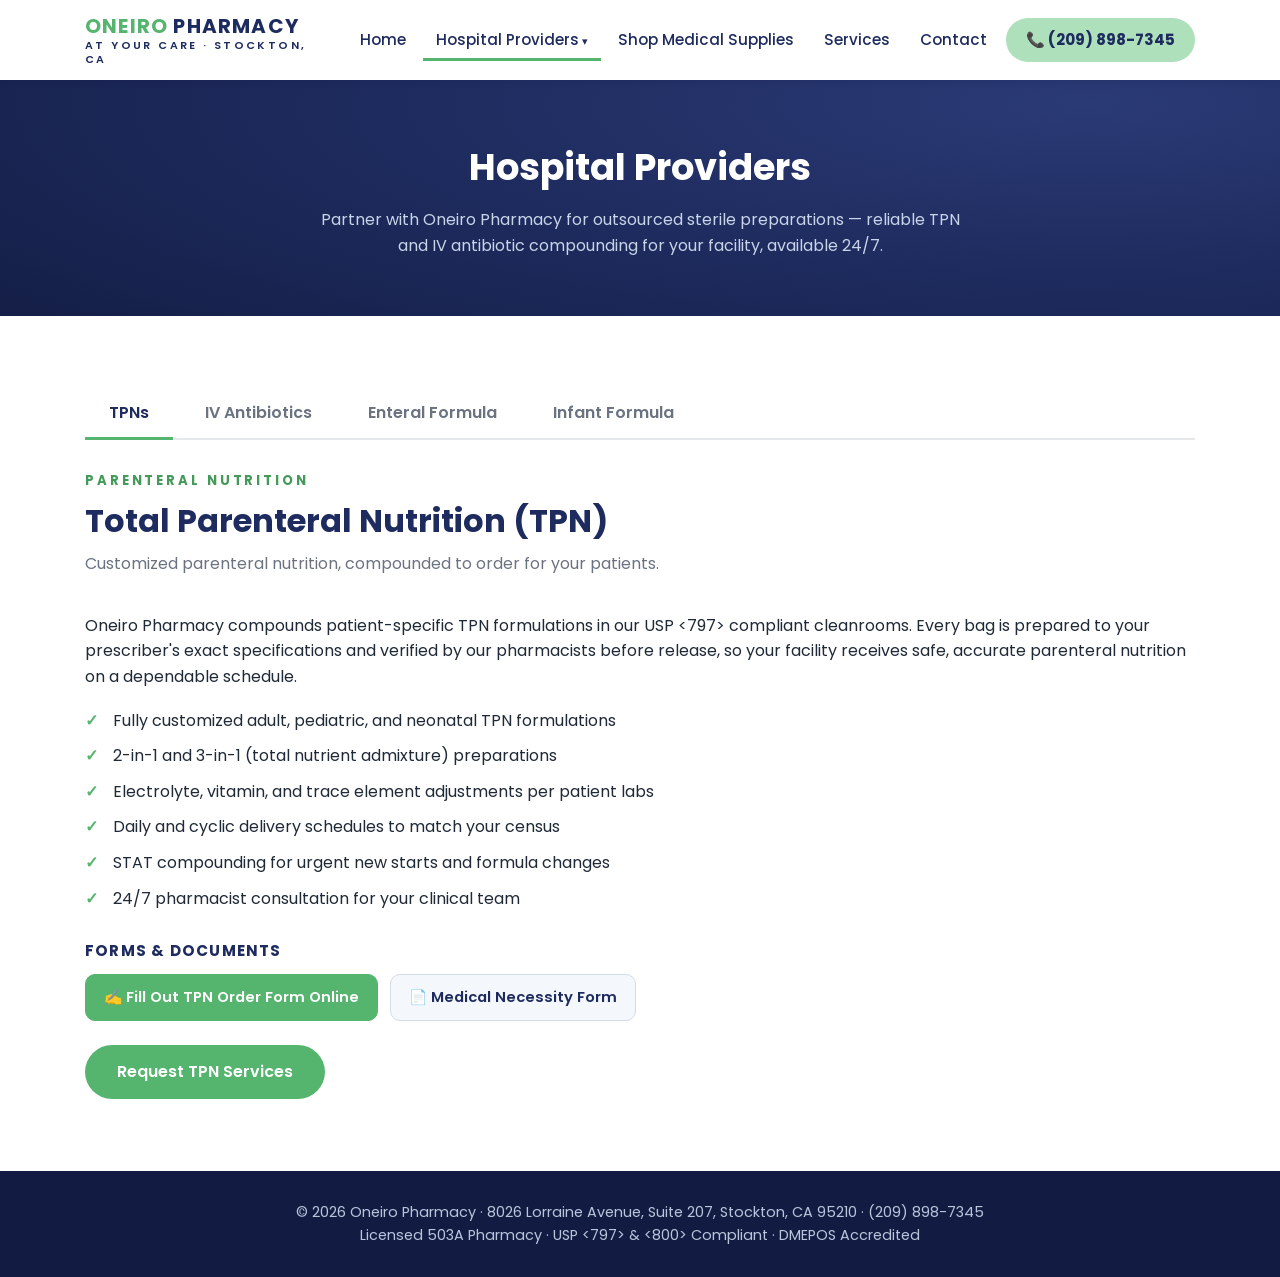
==== commit e1f32a3b: "Remove top info bar (Open 24/7 / Call us today) from all pages Also drops the now-unused .topbar CSS" ====
--- a/hospital-providers.html
+++ b/hospital-providers.html
@@ -10,14 +10,6 @@
   <link rel="stylesheet" href="style.css">
 </head>
 <body>
-
-  <div class="topbar">
-    <div class="inner">
-      <div><span class="dot">●</span>Open 24/7 — 365 days a year</div>
-      <div>Call us today: <strong>(209) 898-7345</strong></div>
-    </div>
-  </div>
-
   <header>
     <div class="nav-wrap">
       <a class="logo" href="index.html">
--- a/style.css
+++ b/style.css
@@ -27,33 +27,6 @@
   color: var(--ink);
   background: var(--bg);
   line-height: 1.6;
-}
-
-/* ===== Top info bar ===== */
-.topbar {
-  background: var(--navy);
-  color: var(--white);
-  font-size: 0.88rem;
-}
-
-.topbar .inner {
-  max-width: 1150px;
-  margin: 0 auto;
-  padding: 9px 20px;
-  display: flex;
-  justify-content: space-between;
-  align-items: center;
-  gap: 12px;
-  flex-wrap: wrap;
-}
-
-.topbar .dot {
-  color: #6fd08c;
-  margin-right: 7px;
-}
-
-.topbar strong {
-  font-weight: 600;
 }
 
 /* ===== Header / Nav ===== */
@@ -416,6 +389,17 @@
   overflow-wrap: anywhere;
 }
 
+.email-link {
+  color: var(--gray);
+  text-decoration: none;
+  overflow-wrap: anywhere;
+}
+
+.email-link:hover {
+  color: var(--green-dark);
+  text-decoration: underline;
+}
+
 /* Alternating section background */
 .band {
   background: #f4f7fb;
@@ -1078,8 +1062,4 @@
     flex-wrap: wrap;
     justify-content: center;
   }
-
-  .topbar .inner {
-    justify-content: center;
-  }
-}
+}
